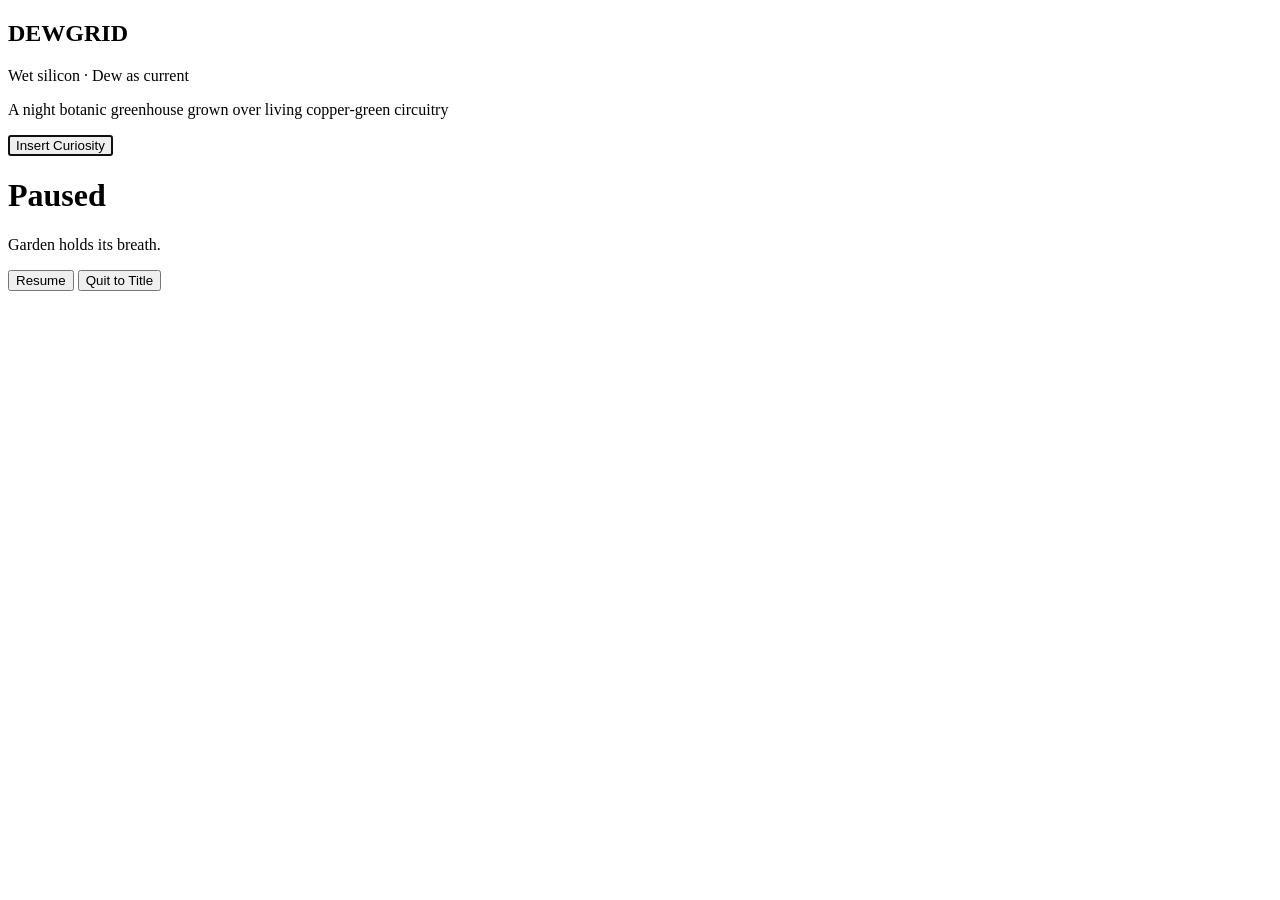
==== index.html @ 4c5e063b "feat: Dewgrid production public tree at repo root" ====
<!DOCTYPE html>
<html lang="en">
<head>
  <meta charset="UTF-8" />
  <meta name="viewport" content="width=device-width, initial-scale=1" />
  <title>Dewgrid</title>
  <link rel="preconnect" href="https://fonts.googleapis.com" />
  <link rel="preconnect" href="https://fonts.gstatic.com" crossorigin />
  <link href="https://fonts.googleapis.com/css2?family=Fraunces:opsz,wght@9..144,600&family=Spline+Sans+Mono:wght@400;600&display=swap" rel="stylesheet" />
  <link rel="stylesheet" href="css/tokens.css" />
  <link rel="stylesheet" href="css/styles.css" />
</head>
<body>
  <div id="app">
    <section id="attract" class="screen active" aria-label="Attract mode">
      <div class="attract-canvas" aria-hidden="true">
        <div class="attract-dot" style="top:18%;left:8%;animation-delay:0s"></div>
        <div class="attract-dot" style="top:52%;left:4%;animation-delay:1.8s;animation-duration:7s"></div>
        <div class="attract-dot" style="top:30%;left:0;animation-delay:3.2s;animation-duration:5.5s"></div>
        <div class="attract-dot" style="top:70%;left:12%;animation-delay:0.9s;animation-duration:8s"></div>
        <div class="dewnode-tease"></div>
      </div>
      <h1 class="wordmark">DEWGRID</h1>
      <p class="tagline">Wet silicon · Dew as current</p>
      <p>A night botanic greenhouse grown over living copper-green circuitry</p>
      <button type="button" class="btn primary" data-go="title">Insert Curiosity</button>
</section>

    <section id="title" class="screen" aria-label="Title" hidden>
      <div class="panel">
        <h1 class="wordmark" style="font-size:var(--text-size-40)">DEWGRID</h1>
        <h2>Dewnode awakens</h2>
        <p class="story">Deep in the dew-wet circuits, a leafy node named Dewnode stirs.
          Sap-sparks pulse through living traces. Four signal-wardens patrol the grid.
          Harvest the glow. Survive the chase. When a Sunburst flares - turn the hunt around.</p>
        <div class="btn-row">
          <button type="button" class="btn" data-go="attract">Back</button>
          <button type="button" class="btn" data-go="howto">How to Play</button>
          <button type="button" class="btn primary" data-go="game" data-start>Enter Grid</button>
        </div>
      </div>
    </section>

    <section id="howto" class="screen" aria-label="How to play" hidden>
      <div class="panel">
        <h1>How to Play</h1>
        <p>Move with <strong>Arrow keys</strong> or <strong>WASD</strong>. On touch devices, use the pad.</p>
        <p>Collect all <strong class="sap-label">sap-sparks</strong>. Grab a <strong class="sun-label">Sunburst</strong> to briefly reverse the chase.</p>
        <p>Side tunnels wrap left ↔ right. Pause with <strong>P</strong> or Esc.</p>
        <ul class="enemy-list">
          <li><span class="swatch seek" aria-hidden="true"></span><span><b class="seek-label">Seek</b> - locks onto Dewnode’s last known cell.</span></li>
          <li><span class="swatch weave" aria-hidden="true"></span><span><b class="weave-label">Weave</b> - zigzags lanes, prefers turns.</span></li>
          <li><span class="swatch nest" aria-hidden="true"></span><span><b class="nest-label">Nest</b> - circles a home node, then bursts out.</span></li>
          <li><span class="swatch dart" aria-hidden="true"></span><span><b class="dart-label">Dart</b> - rushes corridors, rarely turns mid-run.</span></li>
        </ul>
        <div class="btn-row">
          <button type="button" class="btn" data-go="title">Back</button>
          <button type="button" class="btn primary" data-go="game" data-start>Play</button>
        </div>
      </div>
    </section>

    <section id="game" class="screen" aria-label="Gameplay" hidden>
      <header class="hud" role="banner">
        <span>SCORE <b id="score">0</b></span>
        <span>WAVE <b id="wave">1</b></span>
        <span>LIVES <b id="lives">3</b></span>
      </header>
      <canvas id="maze" width="448" height="416" aria-label="Dewgrid maze"></canvas>
      <nav class="touch-pad" aria-label="Touch controls">
        <button type="button" class="btn u" data-dir="U" aria-label="Move up">▲</button>
        <button type="button" class="btn l" data-dir="L" aria-label="Move left">◀</button>
        <button type="button" class="btn r" data-dir="R" aria-label="Move right">▶</button>
        <button type="button" class="btn d" data-dir="D" aria-label="Move down">▼</button>
      </nav>
      <div class="btn-row game-chrome">
        <button type="button" class="btn" id="btn-pause">Pause</button>
        <button type="button" class="btn" data-go="title">Quit</button>
      </div>
    </section>

    <section id="levelup" class="screen" aria-label="Level clear" hidden>
      <div class="panel">
        <h1>Wave Cleared</h1>
        <p>Sap-sparks rewoven. The garden deepens…</p>
        <p>Next wave: <b id="next-wave">2</b></p>
        <button type="button" class="btn primary" id="btn-next-wave" data-go="game">Continue</button>
      </div>
    </section>

    <section id="lifelost" class="screen" aria-label="Life lost" hidden>
      <div class="panel">
        <h1 class="seek-label">Signal Severed</h1>
        <p>Dewnode fritzes - but the node still holds.</p>
        <p>Lives remaining: <b id="lives-left">2</b></p>
        <button type="button" class="btn primary" id="btn-retry" data-go="game">Reboot Node</button>
      </div>
    </section>

    <section id="gameover" class="screen" aria-label="Game over" hidden>
      <div class="panel">
        <h1>Grid Darkened</h1>
        <p>Final score: <b id="final-score">0</b></p>
        <p class="hs-board" id="hs-display">No scores yet. Be the first.</p>
        <div class="hs-field">
          <label for="hs-name">Tag (3 letters)</label>
          <input id="hs-name" maxlength="3" value="" autocomplete="off" spellcheck="false" />
          <p id="hs-error">Enter 1 to 3 letters (A–Z).</p>
        </div>
        <div class="btn-row">
          <button type="button" class="btn primary" id="btn-save-hs">Save High Score</button>
          <button type="button" class="btn" data-go="title" data-start>Title</button>
        </div>
      </div>
    </section>

    <div id="pause" class="overlay" role="dialog" aria-modal="true" aria-labelledby="pause-title" aria-hidden="true">
      <div class="panel">
        <h1 id="pause-title">Paused</h1>
        <p>Garden holds its breath.</p>
        <div class="btn-row">
          <button type="button" class="btn primary" id="btn-resume">Resume</button>
          <button type="button" class="btn" data-go="title">Quit to Title</button>
        </div>
      </div>
    </div>
  </div>
  <script src="js/screens.js"></script>
  <script src="js/maze.js"></script>
  <script src="js/render.js"></script>
  <script src="js/ai.js"></script>
  <script src="js/entities.js"></script>
  <script src="js/scores.js"></script>
  <script src="js/input.js"></script>
  <script src="js/audio.js"></script>
  <script src="js/loop.js"></script>
  <script src="js/main.js"></script>
</body>
</html>
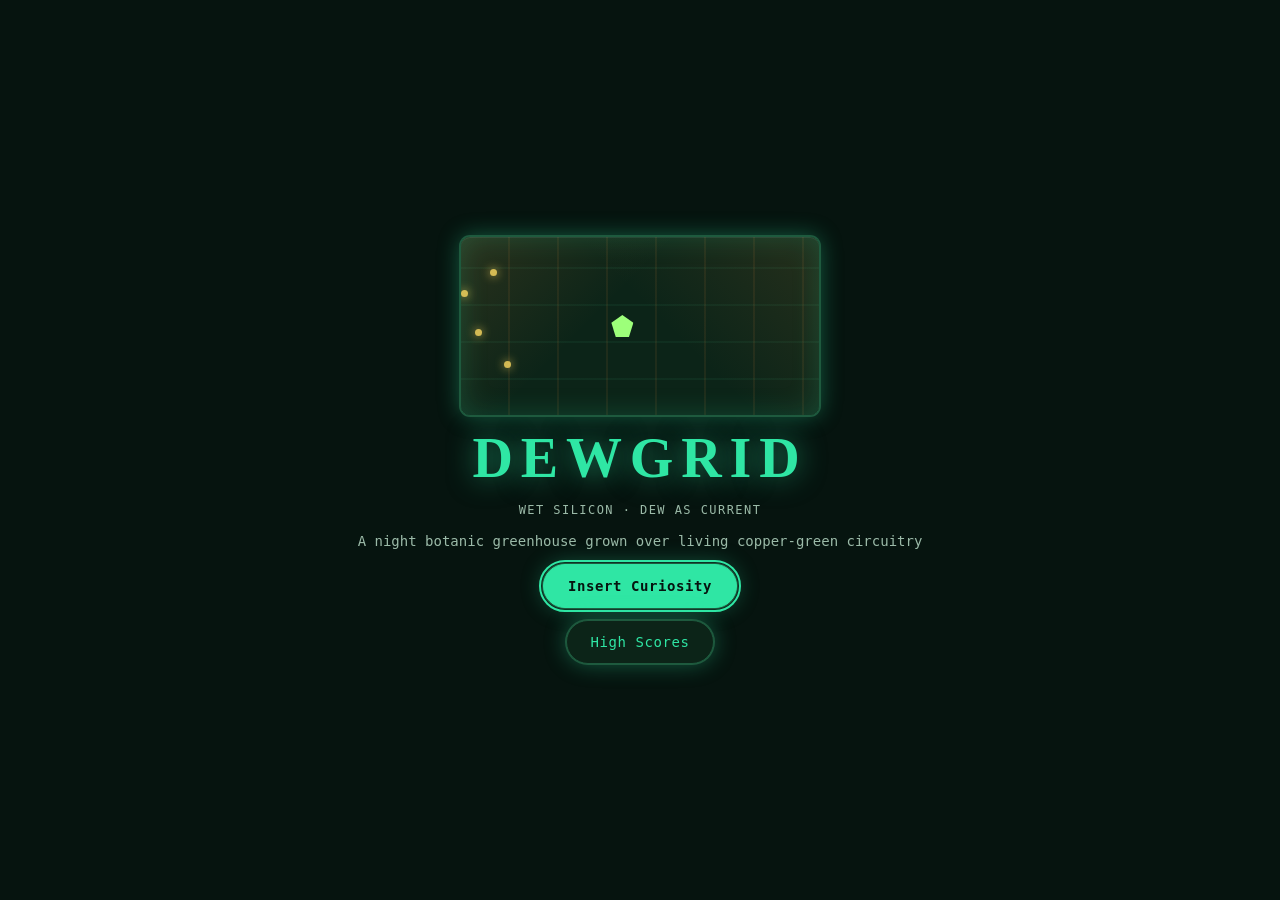
==== commit a0649b28: "feat: High Scores screen + forever local persistence copy" ====
--- a/index.html
+++ b/index.html
@@ -24,6 +24,7 @@
       <p class="tagline">Wet silicon · Dew as current</p>
       <p>A night botanic greenhouse grown over living copper-green circuitry</p>
       <button type="button" class="btn primary" data-go="title">Insert Curiosity</button>
+      <button type="button" class="btn" data-go="scores">High Scores</button>
 </section>
 
     <section id="title" class="screen" aria-label="Title" hidden>
@@ -36,6 +37,7 @@
         <div class="btn-row">
           <button type="button" class="btn" data-go="attract">Back</button>
           <button type="button" class="btn" data-go="howto">How to Play</button>
+          <button type="button" class="btn" data-go="scores">High Scores</button>
           <button type="button" class="btn primary" data-go="game" data-start>Enter Grid</button>
         </div>
       </div>
@@ -56,6 +58,18 @@
         <div class="btn-row">
           <button type="button" class="btn" data-go="title">Back</button>
           <button type="button" class="btn primary" data-go="game" data-start>Play</button>
+        </div>
+      </div>
+    </section>
+
+
+    <section id="scores" class="screen" aria-label="High scores" hidden>
+      <div class="panel">
+        <h1>High Scores</h1>
+        <p class="hs-forever">Scores stay forever in this browser (arcade cabinet style) until you clear site data for this site. No server. No expiry.</p>
+        <p class="hs-board" id="scores-board">No scores yet. Be the first.</p>
+        <div class="btn-row">
+          <button type="button" class="btn primary" data-go="title">Back</button>
         </div>
       </div>
     </section>
--- a/css/tokens.css
+++ b/css/tokens.css
@@ -0,0 +1,87 @@
+/* Dewgrid production design tokens — night botanic greenhouse over living copper-green circuitry.
+   Locked against APPROVED vibe. Component chrome lives in styles.css; this file is tokens only.
+   Contrast ratios documented vs peat #06140F unless noted. */
+
+:root {
+  /* —— Color: backgrounds —— */
+  --color-bg-peat: #06140F;
+  --color-bg-canopy: #0C2418;
+  --color-bg-panel: #102C1CEE;
+  --color-bg-tunnel: #04110C;
+
+  /* —— Color: foreground (contrast vs peat #06140F) —— */
+  --color-fg-dew: #E7FFF4;          /* contrastRatio: 17.95 */
+  --color-fg-muted: #9BBAA8;        /* contrastRatio: 8.96 */
+
+  /* —— Color: accents (contrast vs peat) —— */
+  --color-accent-circuit: #2FE6A4;  /* contrastRatio: 11.64 (peat-on-circuit also 11.64) */
+  --color-accent-sap: #F4D35E;      /* contrastRatio: 12.85 */
+  --color-accent-sunburst: #FF8A3D; /* contrastRatio: 8.03 */
+
+  /* —— Color: entities —— */
+  --color-player-leaf: #9DFF7A;     /* contrastRatio: 15.27 */
+  --color-enemy-seek: #FF5A73;      /* contrastRatio: 6.25 */
+  --color-enemy-weave: #5EC8FF;     /* contrastRatio: 10.03 */
+  --color-enemy-nest: #C084FC;      /* contrastRatio: 7.13 */
+  --color-enemy-dart: #FFCC4D;      /* contrastRatio: 12.56 */
+
+  /* —— Color: structure —— */
+  --color-wall-trace: #1E5A3E;
+  --color-wall-moss: #0A2A1C;
+  --color-copper: #B87333;          /* sparingly — traces, not body text */
+
+  /* —— Production a11y / chrome —— */
+  --color-focus-ring: #2FE6A4;      /* circuit mint; contrastRatio: 11.64 vs peat */
+  --color-error: #FF5A73;           /* contrastRatio: 6.25 vs peat — HS validation TEXT (never color-only) */
+  --color-error-bg: color-mix(in srgb, var(--color-error) 16%, var(--color-bg-peat));
+  --size-tap-min: 44px;
+  --focus-ring-width: 2px;
+  --focus-ring-offset: 2px;
+
+  /* —— Typography ——
+     fontLoading: Google Fonts CDN (Fraunces 600 + Spline Sans Mono) with Georgia / ui-monospace
+     fallbacks — fail open. Optional self-host later. */
+  --font-display: "Fraunces", Georgia, "Times New Roman", serif;
+  --font-ui: "Spline Sans Mono", ui-monospace, "Cascadia Code", monospace;
+  --font-weight-display: 600;
+
+  --text-size-12: 12px;
+  --text-size-14: 14px;
+  --text-size-16: 16px;
+  --text-size-20: 20px;
+  --text-size-28: 28px;
+  --text-size-40: 40px;
+  --text-size-56: 56px;
+
+  --letter-spacing-wordmark: 0.14em;
+
+  /* —— Space —— */
+  --space-4: 4px;
+  --space-8: 8px;
+  --space-12: 12px;
+  --space-16: 16px;
+  --space-24: 24px;
+  --space-32: 32px;
+  --space-48: 48px;
+
+  /* —— Radius —— */
+  --radius-chip: 2px;
+  --radius-panel: 10px;
+  --radius-pill: 999px;
+
+  /* —— Elevation (inner moss glow + circuit halo; no generic card drop-shadow) —— */
+  --elevation-moss-inner: inset 0 0 28px color-mix(in srgb, var(--color-accent-circuit) 18%, transparent),
+                          inset 0 1px 0 color-mix(in srgb, var(--color-fg-dew) 8%, transparent);
+  --elevation-circuit-halo: 0 0 0 1px var(--color-wall-trace),
+                            0 0 22px color-mix(in srgb, var(--color-accent-circuit) 35%, transparent);
+  --elevation-circuit-halo-bright: 0 0 0 1px var(--color-accent-circuit),
+                                   0 0 32px color-mix(in srgb, var(--color-accent-circuit) 55%, transparent);
+
+  /* —— Motion —— */
+  --motion-pulse-duration: 2400ms;
+  --motion-pulse-easing: ease-in-out;
+  --motion-drip-duration: 6000ms;
+  --motion-drip-easing: linear;
+  --motion-bob-duration: 1600ms;
+  --motion-bob-easing: ease-in-out;
+}
--- a/css/styles.css
+++ b/css/styles.css
@@ -0,0 +1,670 @@
+/* Dewgrid — production screen chrome. Tokens only from tokens.css.
+   No game-loop / canvas draw styles beyond #maze shell. Palette locked (no vibe re-gate). */
+
+*,
+*::before,
+*::after {
+  box-sizing: border-box;
+  margin: 0;
+  padding: 0;
+}
+
+html {
+  -webkit-text-size-adjust: 100%;
+  /* Zoom allowed: do not lock max-scale in CSS or viewport meta. */
+}
+
+html,
+body {
+  min-height: 100%;
+  height: 100%;
+  background: var(--color-bg-peat);
+  color: var(--color-fg-dew);
+  font-family: var(--font-ui);
+  font-size: var(--text-size-14);
+  overflow-x: hidden; /* no horizontal page scroll; prefer fluid layout */
+}
+
+body {
+  background-image:
+    radial-gradient(ellipse 80% 50% at 50% -10%, color-mix(in srgb, var(--color-accent-circuit) 12%, transparent), transparent 60%),
+    linear-gradient(160deg, transparent 40%, color-mix(in srgb, var(--color-copper) 8%, transparent) 70%, transparent 90%),
+    var(--color-bg-peat);
+  /* Allow text select on form fields; avoid aggressive user-select that breaks #hs-name */
+  -webkit-tap-highlight-color: transparent;
+}
+
+#app {
+  max-width: 640px;
+  margin: 0 auto;
+  min-height: 100%;
+  height: 100%;
+  display: flex;
+  flex-direction: column;
+  position: relative;
+  padding: var(--space-8);
+  width: 100%;
+}
+
+/* —— Screens —— */
+.screen {
+  display: none; /* inactive; SE adds hidden/inert */
+  flex-direction: column;
+  align-items: center;
+  justify-content: center;
+  flex: 1;
+  padding: var(--space-16) var(--space-8);
+  text-align: center;
+  gap: var(--space-12);
+  width: 100%;
+}
+
+.screen.active {
+  display: flex;
+}
+
+.panel {
+  background: var(--color-bg-panel);
+  border: 1px solid var(--color-wall-trace);
+  border-radius: var(--radius-panel);
+  box-shadow: var(--elevation-moss-inner), var(--elevation-circuit-halo);
+  padding: var(--space-24) var(--space-32);
+  max-width: 28rem;
+  width: 100%;
+}
+
+/* —— Type —— */
+.wordmark {
+  font-family: var(--font-display);
+  font-weight: var(--font-weight-display);
+  font-size: clamp(var(--text-size-40), 12vw, var(--text-size-56));
+  letter-spacing: var(--letter-spacing-wordmark);
+  color: var(--color-accent-circuit);
+  text-shadow: 0 0 28px color-mix(in srgb, var(--color-accent-circuit) 55%, transparent);
+  animation: sap-pulse var(--motion-pulse-duration) var(--motion-pulse-easing) infinite;
+  line-height: 1.1;
+}
+
+h1:not(.wordmark) {
+  font-family: var(--font-display);
+  font-weight: var(--font-weight-display);
+  font-size: var(--text-size-40);
+  letter-spacing: 0.06em;
+  color: var(--color-accent-circuit);
+}
+
+h2 {
+  font-family: var(--font-display);
+  font-weight: var(--font-weight-display);
+  font-size: var(--text-size-28);
+  color: var(--color-accent-sap);
+  letter-spacing: 0.04em;
+}
+
+p,
+li,
+label {
+  color: var(--color-fg-muted);
+  line-height: 1.5;
+  font-size: var(--text-size-14);
+}
+
+.story {
+  max-width: 28rem;
+  color: var(--color-fg-dew);
+  font-size: var(--text-size-14);
+}
+
+strong {
+  color: var(--color-fg-dew);
+  font-weight: 600;
+}
+
+.tagline {
+  font-size: var(--text-size-12);
+  letter-spacing: 0.12em;
+  text-transform: uppercase;
+  color: var(--color-fg-muted);
+}
+
+/* —— Focus ring (all interactive) —— */
+:focus {
+  outline: none;
+}
+
+:focus-visible {
+  outline: var(--focus-ring-width) solid var(--color-focus-ring);
+  outline-offset: var(--focus-ring-offset);
+}
+
+.btn:focus-visible,
+.touch-pad .btn:focus-visible,
+input#hs-name:focus-visible,
+button:focus-visible,
+a:focus-visible,
+[tabindex]:focus-visible {
+  outline: var(--focus-ring-width) solid var(--color-focus-ring);
+  outline-offset: var(--focus-ring-offset);
+}
+
+/* —— Buttons —— */
+.btn {
+  appearance: none;
+  border: 1px solid var(--color-wall-trace);
+  background: var(--color-bg-canopy);
+  color: var(--color-accent-circuit);
+  padding: var(--space-12) var(--space-24);
+  min-height: var(--size-tap-min);
+  min-width: var(--size-tap-min);
+  font-family: var(--font-ui);
+  font-size: var(--text-size-14);
+  letter-spacing: 0.04em;
+  cursor: pointer;
+  border-radius: var(--radius-pill);
+  box-shadow: var(--elevation-circuit-halo);
+  transition: box-shadow 0.2s ease, filter 0.2s ease, transform 0.1s ease;
+  display: inline-flex;
+  align-items: center;
+  justify-content: center;
+  gap: var(--space-4);
+}
+
+.btn:hover {
+  box-shadow: var(--elevation-circuit-halo-bright);
+  filter: brightness(1.08);
+}
+
+.btn:active {
+  transform: scale(0.97);
+}
+
+.btn.primary {
+  background: var(--color-accent-circuit);
+  color: var(--color-bg-peat);
+  border-color: var(--color-accent-circuit);
+  font-weight: 600;
+  min-height: var(--size-tap-min);
+}
+
+.btn-row {
+  display: flex;
+  flex-wrap: wrap;
+  gap: var(--space-8);
+  justify-content: center;
+  align-items: center;
+  margin-top: var(--space-8);
+  width: 100%;
+}
+
+/* —— HUD —— */
+.hud {
+  width: 100%;
+  max-width: 448px;
+  display: flex;
+  flex-wrap: wrap;
+  justify-content: space-between;
+  gap: var(--space-8);
+  font-family: var(--font-ui);
+  font-variant-numeric: tabular-nums;
+  color: var(--color-accent-sap);
+  font-size: var(--text-size-12);
+  letter-spacing: 0.08em;
+  padding: var(--space-4) var(--space-8);
+}
+
+.hud b,
+#score,
+#wave,
+#lives {
+  color: var(--color-fg-dew);
+  font-weight: 600;
+  font-size: var(--text-size-16);
+}
+
+/* —— Canvas shell —— */
+#maze {
+  background: var(--color-bg-tunnel);
+  border: 1px solid var(--color-wall-trace);
+  border-radius: var(--radius-panel);
+  box-shadow: var(--elevation-moss-inner), var(--elevation-circuit-halo);
+  image-rendering: auto;
+  max-width: 100%;
+  width: 100%;
+  height: auto;
+  touch-action: none;
+  display: block;
+}
+
+/* —— How-to enemy swatches —— */
+.enemy-list {
+  list-style: none;
+  text-align: left;
+  max-width: 26rem;
+  width: 100%;
+  margin: var(--space-8) 0;
+}
+
+.enemy-list li {
+  display: grid;
+  grid-template-columns: 28px 1fr;
+  gap: var(--space-12);
+  align-items: start;
+  margin: var(--space-8) 0;
+  color: var(--color-fg-dew);
+  font-size: var(--text-size-14);
+}
+
+.swatch {
+  width: 22px;
+  height: 22px;
+  margin-top: 2px;
+  border-radius: var(--radius-chip);
+}
+
+.swatch.seek {
+  background: var(--color-enemy-seek);
+  border-radius: 4px;
+}
+
+.swatch.weave {
+  background: var(--color-enemy-weave);
+  clip-path: polygon(50% 0, 100% 50%, 50% 100%, 0 50%);
+  border-radius: 0;
+}
+
+.swatch.nest {
+  background: var(--color-enemy-nest);
+  border-radius: 50%;
+}
+
+.swatch.dart {
+  background: var(--color-enemy-dart);
+  clip-path: polygon(0 40%, 70% 40%, 70% 0, 100% 50%, 70% 100%, 70% 60%, 0 60%);
+  border-radius: 0;
+}
+
+.seek-label { color: var(--color-enemy-seek); }
+.weave-label { color: var(--color-enemy-weave); }
+.nest-label { color: var(--color-enemy-nest); }
+.dart-label { color: var(--color-enemy-dart); }
+.sap-label { color: var(--color-accent-sap); }
+.sun-label { color: var(--color-accent-sunburst); }
+
+/* —— Attract —— */
+.attract-canvas {
+  width: min(360px, 90vw);
+  height: 180px;
+  background:
+    linear-gradient(135deg, color-mix(in srgb, var(--color-copper) 18%, transparent) 0%, transparent 40%),
+    linear-gradient(225deg, color-mix(in srgb, var(--color-copper) 12%, transparent) 10%, transparent 45%),
+    repeating-linear-gradient(
+      90deg,
+      transparent,
+      transparent 47px,
+      color-mix(in srgb, var(--color-copper) 22%, transparent) 48px,
+      transparent 49px
+    ),
+    repeating-linear-gradient(
+      0deg,
+      transparent,
+      transparent 35px,
+      color-mix(in srgb, var(--color-wall-trace) 40%, transparent) 36px,
+      transparent 37px
+    ),
+    var(--color-bg-canopy);
+  border: 1px solid var(--color-wall-trace);
+  border-radius: var(--radius-panel);
+  box-shadow: var(--elevation-moss-inner), var(--elevation-circuit-halo);
+  position: relative;
+  overflow: hidden;
+}
+
+.attract-dot {
+  position: absolute;
+  width: 7px;
+  height: 7px;
+  border-radius: 50%;
+  background: var(--color-accent-sap);
+  box-shadow: 0 0 10px var(--color-accent-sap);
+  animation: dew-drip var(--motion-drip-duration) var(--motion-drip-easing) infinite;
+  /* Reduced decorative blink vs prototype intensity — soft glow only */
+  opacity: 0.85;
+}
+
+.dewnode-tease {
+  position: absolute;
+  left: 42%;
+  top: 44%;
+  width: 22px;
+  height: 22px;
+  background: var(--color-player-leaf);
+  clip-path: polygon(50% 0, 100% 35%, 80% 100%, 20% 100%, 0 35%);
+  filter: drop-shadow(0 0 8px var(--color-player-leaf));
+  animation: leaf-bob var(--motion-bob-duration) var(--motion-bob-easing) infinite;
+}
+
+/* —— Pause overlay: full-screen dim, panel centered, above game —— */
+#pause.overlay,
+.overlay {
+  position: absolute;
+  inset: 0;
+  background: color-mix(in srgb, var(--color-bg-peat) 82%, transparent);
+  display: none;
+  flex-direction: column;
+  align-items: center;
+  justify-content: center;
+  gap: var(--space-12);
+  z-index: 20;
+  backdrop-filter: blur(3px);
+  padding: var(--space-16);
+}
+
+#pause.overlay.active,
+.overlay.active {
+  display: flex;
+}
+
+#pause .panel,
+.overlay .panel {
+  max-width: 20rem;
+  margin: 0 auto;
+}
+
+/* Optional Sunburst fullscreen strobe — disabled under reduced motion */
+.sunburst-strobe {
+  animation: sunburst-flash 400ms ease-in-out 2;
+  pointer-events: none;
+}
+
+@keyframes sunburst-flash {
+  0%, 100% { background-color: transparent; }
+  50% { background-color: color-mix(in srgb, var(--color-accent-sunburst) 22%, transparent); }
+}
+
+/* —— High score —— */
+.hs-field {
+  display: flex;
+  flex-direction: column;
+  align-items: center;
+  gap: var(--space-8);
+  width: 100%;
+}
+
+label[for="hs-name"] {
+  color: var(--color-fg-dew);
+  font-size: var(--text-size-14);
+}
+
+input#hs-name {
+  background: var(--color-bg-canopy);
+  border: 1px solid var(--color-wall-trace);
+  color: var(--color-fg-dew);
+  padding: var(--space-8) var(--space-12);
+  min-height: var(--size-tap-min);
+  font-family: var(--font-ui);
+  font-size: var(--text-size-16);
+  letter-spacing: 0.2em;
+  text-align: center;
+  text-transform: uppercase;
+  width: 8rem;
+  max-width: 100%;
+  border-radius: var(--radius-chip);
+  box-shadow: var(--elevation-moss-inner);
+  user-select: text;
+  -webkit-user-select: text;
+}
+
+input#hs-name:focus-visible {
+  box-shadow: var(--elevation-circuit-halo-bright);
+}
+
+input#hs-name.is-invalid {
+  border-color: var(--color-error);
+}
+
+#hs-error {
+  display: none;
+  color: var(--color-error);
+  background: var(--color-error-bg);
+  font-size: var(--text-size-12);
+  line-height: 1.4;
+  padding: var(--space-8) var(--space-12);
+  border-radius: var(--radius-chip);
+  border: 1px solid color-mix(in srgb, var(--color-error) 40%, transparent);
+  max-width: 20rem;
+  width: 100%;
+}
+
+#hs-error.is-invalid,
+input#hs-name.is-invalid + #hs-error,
+.is-invalid #hs-error {
+  display: block;
+}
+
+.hs-board,
+#hs-display {
+  color: var(--color-accent-sap);
+  font-size: var(--text-size-14);
+  min-height: 1.2em;
+  font-family: var(--font-ui);
+}
+
+#final-score {
+  color: var(--color-fg-dew);
+  font-weight: 600;
+}
+
+#next-wave,
+#lives-left {
+  color: var(--color-fg-dew);
+  font-weight: 600;
+}
+
+/* —— Touch pad ——
+   Always in DOM (UX). Visible at max-width 768px OR pointer:coarse.
+   Still occupies flow on 375. At 1280 fine pointer: hidden visually but remains in DOM. */
+.touch-pad {
+  display: none;
+  grid-template-columns: repeat(3, var(--size-tap-min));
+  grid-template-rows: repeat(3, var(--size-tap-min));
+  gap: var(--space-4);
+  margin-top: var(--space-8);
+  justify-content: center;
+  /* aria-label on pad buttons is SE markup — CSS cannot replace accessible names */
+}
+
+.touch-pad .btn {
+  padding: 0;
+  width: var(--size-tap-min);
+  height: var(--size-tap-min);
+  min-width: var(--size-tap-min);
+  min-height: var(--size-tap-min);
+  font-size: var(--text-size-16);
+  border-radius: var(--radius-chip);
+}
+
+.touch-pad [data-dir="U"],
+.touch-pad .u { grid-column: 2; grid-row: 1; }
+.touch-pad [data-dir="L"],
+.touch-pad .l { grid-column: 1; grid-row: 2; }
+.touch-pad [data-dir="R"],
+.touch-pad .r { grid-column: 3; grid-row: 2; }
+.touch-pad [data-dir="D"],
+.touch-pad .d { grid-column: 2; grid-row: 3; }
+
+@media (max-width: 768px), (pointer: coarse) {
+  .touch-pad {
+    display: grid;
+  }
+}
+
+/* —— Motion —— */
+@keyframes sap-pulse {
+  0%, 100% {
+    opacity: 1;
+    filter: brightness(1);
+    text-shadow: 0 0 28px color-mix(in srgb, var(--color-accent-circuit) 55%, transparent);
+  }
+  50% {
+    opacity: 0.92;
+    filter: brightness(1.08);
+    text-shadow: 0 0 36px color-mix(in srgb, var(--color-accent-circuit) 65%, transparent);
+  }
+}
+
+@keyframes dew-drip {
+  0% { transform: translate(0, 20px); opacity: 0.2; }
+  15% { opacity: 0.85; }
+  100% { transform: translate(300px, 120px); opacity: 0.15; }
+}
+
+@keyframes leaf-bob {
+  0%, 100% { transform: translateY(0); }
+  50% { transform: translateY(-7px); }
+}
+
+/* prefers-reduced-motion: freeze attract dots/tease; no screen fade; no sap-pulse;
+   no Sunburst fullscreen strobe. Canvas game loop stays on (SE owns rAF). */
+@media (prefers-reduced-motion: reduce) {
+  .wordmark,
+  .attract-dot,
+  .dewnode-tease,
+  .sunburst-strobe,
+  .btn,
+  .screen,
+  .overlay {
+    animation: none !important;
+    transition: none !important;
+  }
+
+  .wordmark {
+    opacity: 1;
+    filter: none;
+    text-shadow: 0 0 28px color-mix(in srgb, var(--color-accent-circuit) 55%, transparent);
+  }
+
+  .attract-dot {
+    opacity: 0.7;
+    transform: none;
+  }
+
+  .dewnode-tease {
+    transform: none;
+  }
+
+  .btn:active {
+    transform: none;
+  }
+}
+
+/* —— Responsive: 375 single column —— */
+@media (max-width: 480px) {
+  #app {
+    max-width: 100%;
+    padding: var(--space-4);
+  }
+
+  .screen {
+    padding: var(--space-12) var(--space-4);
+    justify-content: flex-start;
+  }
+
+  .panel {
+    padding: var(--space-16);
+  }
+
+  .hud {
+    max-width: 100%;
+  }
+
+  #maze {
+    max-width: 100%;
+  }
+
+  .btn-row {
+    flex-direction: column;
+    align-items: stretch;
+  }
+
+  .btn-row .btn {
+    width: 100%;
+  }
+
+  .touch-pad {
+    display: grid;
+  }
+
+  .wordmark {
+    font-size: var(--text-size-40);
+  }
+}
+
+/* Explicit 375-class narrow phones */
+@media (max-width: 375px) {
+  #app {
+    padding: var(--space-4);
+  }
+
+  .hud {
+    font-size: 11px;
+    gap: var(--space-4);
+  }
+
+  .panel {
+    padding: var(--space-12);
+  }
+}
+
+/* —— Responsive: 768 canvas centered; pad + Pause/Quit one row if space —— */
+@media (min-width: 768px) {
+  #app {
+    max-width: 720px;
+    padding: var(--space-16);
+  }
+
+  #game.screen.active {
+    justify-content: center;
+  }
+
+  #maze {
+    max-width: 448px;
+    margin-inline: auto;
+  }
+
+  #game .game-chrome,
+  #game .btn-row {
+    flex-direction: row;
+    flex-wrap: wrap;
+    justify-content: center;
+    align-items: center;
+    gap: var(--space-12);
+  }
+
+  /* When pad visible (coarse), keep pad + chrome on one visual band */
+  #game .touch-pad {
+    margin-top: var(--space-8);
+  }
+}
+
+/* —— Responsive: 1280 comfortable margins; canvas not forced huge —— */
+@media (min-width: 1280px) {
+  #app {
+    max-width: 800px;
+    padding: var(--space-32) var(--space-48);
+  }
+
+  #maze {
+    max-width: 448px;
+  }
+
+  /* Fine pointer desktop: pad stays in DOM but visually hidden; keyboard primary */
+  .touch-pad {
+    display: none;
+  }
+}
+
+@media (min-width: 1280px) and (pointer: coarse) {
+  .touch-pad {
+    display: grid;
+  }
+}
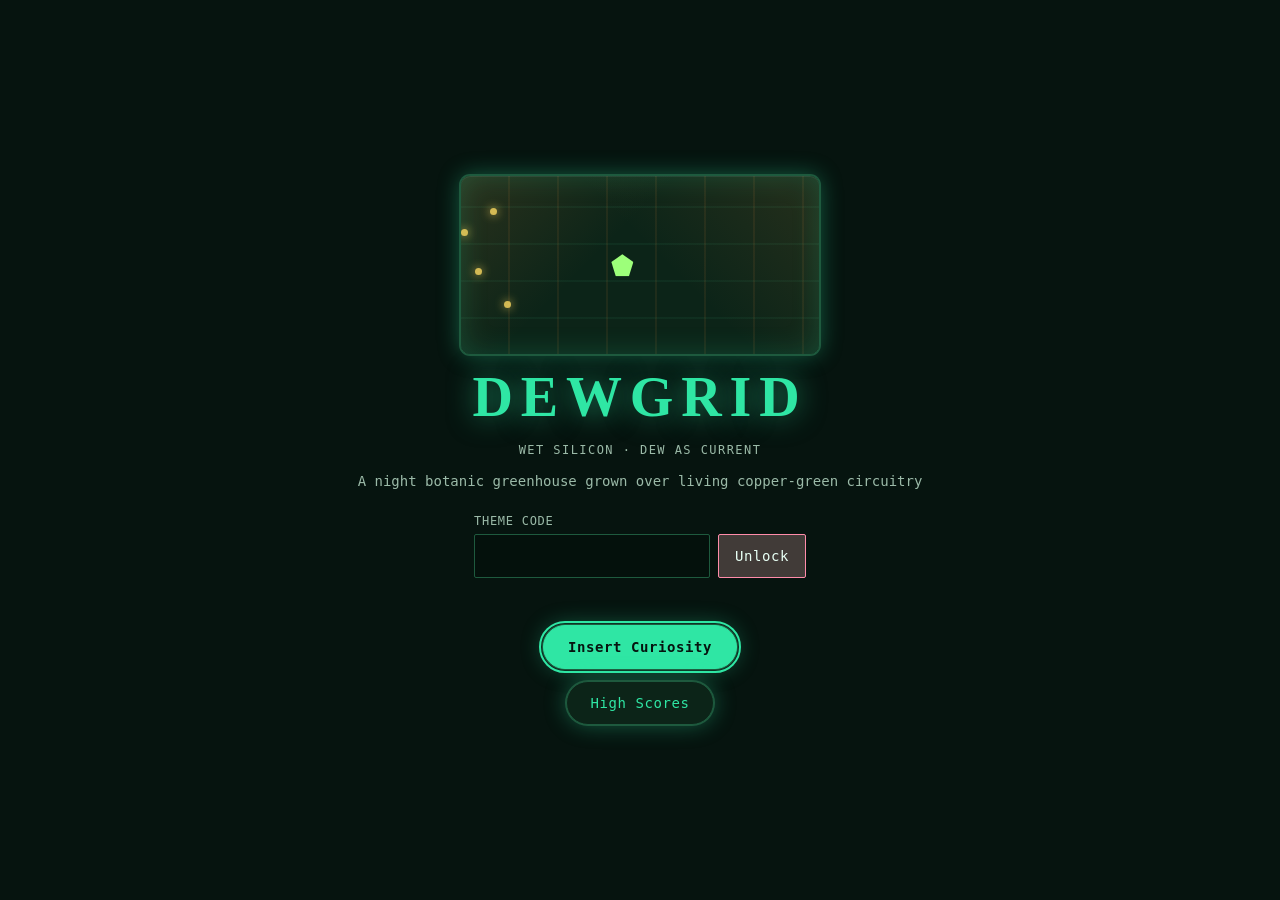
==== commit f8f9af3a: "feat(U7): wire HOTTUBTONY theme unlock, hot-tub power, cutscene Session code entry on Attract/Title;" ====
--- a/index.html
+++ b/index.html
@@ -9,6 +9,7 @@
   <link href="https://fonts.googleapis.com/css2?family=Fraunces:opsz,wght@9..144,600&family=Spline+Sans+Mono:wght@400;600&display=swap" rel="stylesheet" />
   <link rel="stylesheet" href="css/tokens.css" />
   <link rel="stylesheet" href="css/styles.css" />
+  <link rel="stylesheet" href="css/theme-hottubtony.css" />
 </head>
 <body>
   <div id="app">
@@ -23,6 +24,17 @@
       <h1 class="wordmark">DEWGRID</h1>
       <p class="tagline">Wet silicon · Dew as current</p>
       <p>A night botanic greenhouse grown over living copper-green circuitry</p>
+      <div id="theme-badge" class="theme-badge" hidden aria-label="Theme HOTTUBTONY active">HOTTUBTONY</div>
+      <form id="theme-code-form" class="theme-code-form" autocomplete="off" onsubmit="return false;">
+        <div class="theme-code-row">
+          <div class="theme-code-field">
+            <label for="theme-code">Theme code</label>
+            <input type="text" id="theme-code" class="theme-code-input" name="theme-code" maxlength="24" autocomplete="off" spellcheck="false" aria-describedby="theme-code-status" />
+          </div>
+          <button type="submit" id="btn-theme-unlock" class="btn-theme-unlock">Unlock</button>
+        </div>
+        <p id="theme-code-status" class="theme-code-status" role="status" aria-live="polite"></p>
+      </form>
       <button type="button" class="btn primary" data-go="title">Insert Curiosity</button>
       <button type="button" class="btn" data-go="scores">High Scores</button>
 </section>
@@ -34,6 +46,17 @@
         <p class="story">Deep in the dew-wet circuits, a leafy node named Dewnode stirs.
           Sap-sparks pulse through living traces. Four signal-wardens patrol the grid.
           Harvest the glow. Survive the chase. When a Sunburst flares - turn the hunt around.</p>
+        <div class="theme-badge" hidden aria-label="Theme HOTTUBTONY active">HOTTUBTONY</div>
+        <form class="theme-code-form" autocomplete="off" onsubmit="return false;">
+          <div class="theme-code-row">
+            <div class="theme-code-field">
+              <label for="theme-code-title">Theme code</label>
+              <input type="text" id="theme-code-title" class="theme-code-input" name="theme-code" maxlength="24" autocomplete="off" spellcheck="false" aria-describedby="theme-code-status-title" />
+            </div>
+            <button type="submit" class="btn-theme-unlock">Unlock</button>
+          </div>
+          <p id="theme-code-status-title" class="theme-code-status" role="status" aria-live="polite"></p>
+        </form>
         <div class="btn-row">
           <button type="button" class="btn" data-go="attract">Back</button>
           <button type="button" class="btn" data-go="howto">How to Play</button>
@@ -49,6 +72,7 @@
         <p>Move with <strong>Arrow keys</strong> or <strong>WASD</strong>. On touch devices, use the pad.</p>
         <p>Collect all <strong class="sap-label">sap-sparks</strong>. Grab a <strong class="sun-label">Sunburst</strong> to briefly reverse the chase.</p>
         <p>Side tunnels wrap left ↔ right. Pause with <strong>P</strong> or Esc.</p>
+        <p>Theme codes unlock on the title screens.</p>
         <ul class="enemy-list">
           <li><span class="swatch seek" aria-hidden="true"></span><span><b class="seek-label">Seek</b> - locks onto Dewnode’s last known cell.</span></li>
           <li><span class="swatch weave" aria-hidden="true"></span><span><b class="weave-label">Weave</b> - zigzags lanes, prefers turns.</span></li>
@@ -66,7 +90,7 @@
     <section id="scores" class="screen" aria-label="High scores" hidden>
       <div class="panel">
         <h1>High Scores</h1>
-        <p class="hs-forever">Scores stay forever in this browser (arcade cabinet style) until you clear site data for this site. No server. No expiry.</p>
+        <p class="hs-forever">Top 3 only. Scores stay forever in this browser (arcade cabinet style) until you clear site data for this site. No server. No expiry.</p>
         <p class="hs-board" id="scores-board">No scores yet. Be the first.</p>
         <div class="btn-row">
           <button type="button" class="btn primary" data-go="title">Back</button>
@@ -79,6 +103,7 @@
         <span>SCORE <b id="score">0</b></span>
         <span>WAVE <b id="wave">1</b></span>
         <span>LIVES <b id="lives">3</b></span>
+        <span id="hud-theme-badge" hidden aria-label="Theme HOTTUBTONY active">HOTTUBTONY</span>
       </header>
       <canvas id="maze" width="448" height="416" aria-label="Dewgrid maze"></canvas>
       <nav class="touch-pad" aria-label="Touch controls">
@@ -138,6 +163,12 @@
         </div>
       </div>
     </div>
+
+    <div id="cutscene" role="dialog" aria-modal="true" aria-label="Theme moment" aria-hidden="true" style="display: none">
+      <div class="cutscene-stage">
+        <canvas width="420" height="280" aria-hidden="true"></canvas>
+      </div>
+    </div>
   </div>
   <script src="js/screens.js"></script>
   <script src="js/maze.js"></script>
@@ -148,6 +179,8 @@
   <script src="js/input.js"></script>
   <script src="js/audio.js"></script>
   <script src="js/loop.js"></script>
+  <script src="js/cutscene.js"></script>
+  <script src="js/theme.js"></script>
   <script src="js/main.js"></script>
 </body>
 </html>
--- a/css/theme-hottubtony.css
+++ b/css/theme-hottubtony.css
@@ -0,0 +1,183 @@
+/* HOTTUBTONY theme accents + code UI + cutscene (production subset). */
+
+:root {
+  --color-theme-steam-rose: #FF8CAA;
+  --color-theme-bubble-cyan: #78E6FF;
+  --color-theme-tub-water: #14465A;
+  --color-theme-tub-rim: #1E5A3E;
+  --color-theme-badge-bg: color-mix(in srgb, var(--color-theme-steam-rose) 18%, var(--color-bg-canopy));
+  --color-theme-badge-fg: #E7FFF4;
+  --color-theme-status-ok: var(--color-accent-circuit);
+  --color-theme-status-fail: var(--color-error);
+  --elevation-theme-halo:
+    0 0 0 1px color-mix(in srgb, var(--color-theme-bubble-cyan) 55%, var(--color-wall-trace)),
+    0 0 24px color-mix(in srgb, var(--color-theme-steam-rose) 35%, transparent);
+}
+
+.theme-code-row {
+  display: flex;
+  flex-wrap: wrap;
+  gap: var(--space-8);
+  align-items: flex-end;
+  margin: var(--space-8) 0;
+  justify-content: center;
+  width: 100%;
+  max-width: 28rem;
+}
+
+.theme-code-field {
+  flex: 1 1 160px;
+  display: flex;
+  flex-direction: column;
+  gap: var(--space-4);
+  text-align: left;
+}
+
+.theme-code-field label {
+  font-size: var(--text-size-12);
+  color: var(--color-fg-muted);
+  letter-spacing: 0.06em;
+  text-transform: uppercase;
+}
+
+#theme-code,
+.theme-code-input {
+  min-height: var(--size-tap-min);
+  padding: var(--space-8) var(--space-12);
+  background: var(--color-bg-tunnel);
+  border: 1px solid var(--color-wall-trace);
+  border-radius: var(--radius-chip);
+  color: var(--color-fg-dew);
+  font-family: var(--font-ui);
+  font-size: var(--text-size-16);
+  letter-spacing: 0.08em;
+  width: 100%;
+}
+
+#theme-code:focus,
+.theme-code-input:focus {
+  outline: var(--focus-ring-width) solid var(--color-focus-ring);
+  outline-offset: var(--focus-ring-offset);
+  border-color: var(--color-theme-bubble-cyan);
+}
+
+#btn-theme-unlock,
+.btn-theme-unlock {
+  min-height: var(--size-tap-min);
+  min-width: var(--size-tap-min);
+  padding: var(--space-8) var(--space-16);
+  background: color-mix(in srgb, var(--color-theme-steam-rose) 22%, var(--color-bg-canopy));
+  border: 1px solid var(--color-theme-steam-rose);
+  border-radius: var(--radius-chip);
+  color: var(--color-fg-dew);
+  font-family: var(--font-ui);
+  font-size: var(--text-size-14);
+  cursor: pointer;
+  letter-spacing: 0.04em;
+}
+
+#btn-theme-unlock:focus,
+.btn-theme-unlock:focus {
+  outline: var(--focus-ring-width) solid var(--color-focus-ring);
+  outline-offset: var(--focus-ring-offset);
+}
+
+#theme-code-status,
+.theme-code-status {
+  min-height: 1.4em;
+  font-size: var(--text-size-14);
+  margin: 0 0 var(--space-8);
+  width: 100%;
+  max-width: 28rem;
+  text-align: center;
+}
+
+#theme-code-status.is-fail,
+.theme-code-status.is-fail {
+  color: var(--color-theme-status-fail);
+}
+
+#theme-code-status.is-ok,
+.theme-code-status.is-ok {
+  color: var(--color-theme-status-ok);
+}
+
+#theme-badge,
+.theme-badge,
+#hud-theme-badge {
+  display: none;
+  width: fit-content;
+  margin: 0 auto;
+  padding: var(--space-4) var(--space-12);
+  background: var(--color-theme-badge-bg);
+  color: var(--color-theme-badge-fg);
+  border: 1px solid var(--color-theme-bubble-cyan);
+  border-radius: var(--radius-pill);
+  font-family: var(--font-ui);
+  font-size: var(--text-size-12);
+  letter-spacing: 0.12em;
+}
+
+#theme-badge[data-active="true"],
+#theme-badge.is-active,
+.theme-badge[data-active="true"],
+.theme-badge.is-active,
+#hud-theme-badge[data-active="true"],
+#hud-theme-badge.is-active {
+  display: inline-block;
+}
+
+#hud-theme-badge {
+  margin: 0;
+  font-size: 10px;
+  letter-spacing: 0.08em;
+  padding: 2px 8px;
+}
+
+.hud #hud-theme-badge.is-active {
+  display: inline-block;
+}
+
+#cutscene {
+  position: fixed;
+  inset: 0;
+  z-index: 1000;
+  display: none;
+  align-items: center;
+  justify-content: center;
+  background: color-mix(in srgb, var(--color-bg-peat) 78%, transparent);
+  opacity: 0;
+  transition: opacity 200ms ease-out;
+}
+
+#cutscene.is-open {
+  display: flex;
+  opacity: 1;
+}
+
+#cutscene.is-fading {
+  opacity: 0;
+}
+
+#cutscene .cutscene-stage {
+  width: min(420px, 92vw);
+  height: min(280px, 50vh);
+  background: var(--color-bg-tunnel);
+  border: 1px solid var(--color-theme-steam-rose);
+  border-radius: var(--radius-panel);
+  box-shadow: var(--elevation-theme-halo);
+  overflow: hidden;
+  position: relative;
+}
+
+#cutscene canvas {
+  display: block;
+  width: 100%;
+  height: 100%;
+}
+
+@media (prefers-reduced-motion: reduce) {
+  #cutscene {
+    transition: none;
+  }
+}
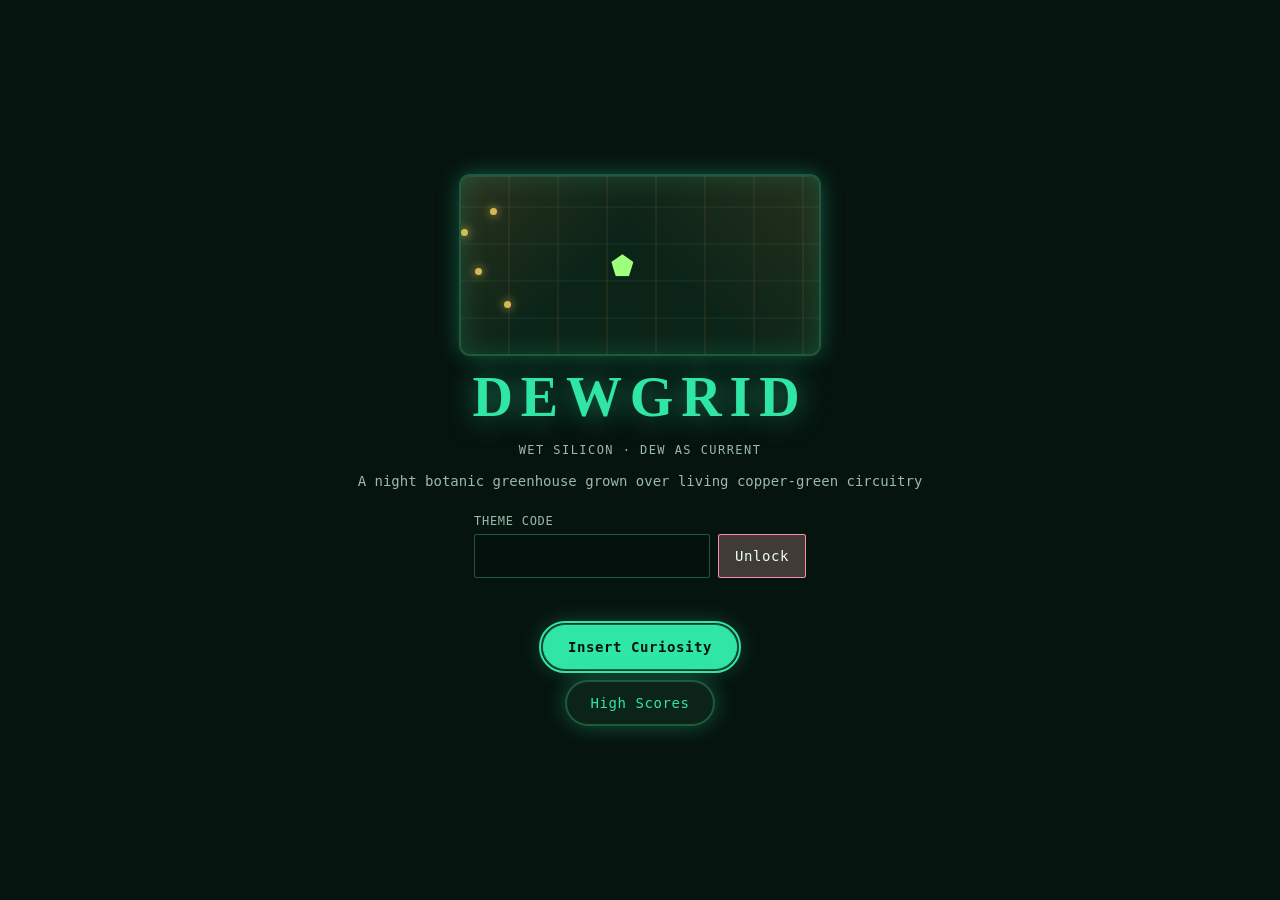
==== commit 8f9fd235: "fix(U8): main/entities/howto + theme CSS for unlock intro" ====
--- a/index.html
+++ b/index.html
@@ -69,10 +69,11 @@
     <section id="howto" class="screen" aria-label="How to play" hidden>
       <div class="panel">
         <h1>How to Play</h1>
-        <p>Move with <strong>Arrow keys</strong> or <strong>WASD</strong>. On touch devices, use the pad.</p>
-        <p>Collect all <strong class="sap-label">sap-sparks</strong>. Grab a <strong class="sun-label">Sunburst</strong> to briefly reverse the chase.</p>
-        <p>Side tunnels wrap left ↔ right. Pause with <strong>P</strong> or Esc.</p>
-        <p>Theme codes unlock on the title screens.</p>
+        <p><strong>Move:</strong> Arrow keys, <strong>WASD</strong>, or the on-screen pad.</p>
+        <p>Collect <strong class="sap-label">sap-sparks</strong>; clear them all to advance waves.</p>
+        <p>Grab a <strong class="sun-label">Sunburst</strong> (or a hot-tub when a theme is active) to briefly reverse the chase.</p>
+        <p>Side tunnels wrap left ↔ right. Pause with <strong>P</strong> or <strong>Esc</strong>.</p>
+        <p>Theme codes can be entered on Attract / Title. When <strong>HOTTUBTONY</strong> is active, powers are hot tubs — unlocking plays the tub moment, then starts a run.</p>
         <ul class="enemy-list">
           <li><span class="swatch seek" aria-hidden="true"></span><span><b class="seek-label">Seek</b> - locks onto Dewnode’s last known cell.</span></li>
           <li><span class="swatch weave" aria-hidden="true"></span><span><b class="weave-label">Weave</b> - zigzags lanes, prefers turns.</span></li>
@@ -164,6 +165,10 @@
       </div>
     </div>
 
+    <div id="theme-success-graphic" class="theme-success-graphic" hidden aria-hidden="true">
+      <div class="theme-success-ring" aria-hidden="true"></div>
+      <p class="theme-success-label">HOTTUBTONY</p>
+    </div>
     <div id="cutscene" role="dialog" aria-modal="true" aria-label="Theme moment" aria-hidden="true" style="display: none">
       <div class="cutscene-stage">
         <canvas width="420" height="280" aria-hidden="true"></canvas>
--- a/css/theme-hottubtony.css
+++ b/css/theme-hottubtony.css
@@ -119,11 +119,11 @@
 }
 
 #theme-badge[data-active="true"],
-#theme-badge.is-active,
+#theme-badge.is-active:not([hidden]),
 .theme-badge[data-active="true"],
-.theme-badge.is-active,
+.theme-badge.is-active:not([hidden]),
 #hud-theme-badge[data-active="true"],
-#hud-theme-badge.is-active {
+#hud-theme-badge.is-active:not([hidden]) {
   display: inline-block;
 }
 
@@ -181,3 +181,79 @@
     transition: none;
   }
 }
+
+
+/* Unlock success flash + brief graphic (Legal: opaque HOTTUBTONY token only). */
+.theme-code-status.is-success-flash {
+  animation: theme-status-pop 700ms ease-out;
+}
+
+@keyframes theme-status-pop {
+  0% { transform: scale(0.96); opacity: 0.4; }
+  40% { transform: scale(1.04); opacity: 1; }
+  100% { transform: scale(1); opacity: 1; }
+}
+
+.theme-badge.theme-success-burst,
+#theme-badge.theme-success-burst {
+  box-shadow: var(--elevation-theme-halo);
+  animation: theme-badge-burst 900ms ease-out;
+}
+
+@keyframes theme-badge-burst {
+  0% { transform: scale(0.9); filter: brightness(1.4); }
+  50% { transform: scale(1.08); }
+  100% { transform: scale(1); filter: none; }
+}
+
+.theme-success-graphic {
+  position: fixed;
+  inset: 0;
+  z-index: 950;
+  display: none;
+  align-items: center;
+  justify-content: center;
+  flex-direction: column;
+  pointer-events: none;
+  background: color-mix(in srgb, var(--color-bg-peat) 45%, transparent);
+}
+
+.theme-success-graphic.is-on {
+  display: flex;
+  animation: theme-success-fade 1100ms ease-out forwards;
+}
+
+.theme-success-ring {
+  width: 96px;
+  height: 96px;
+  border-radius: 50%;
+  border: 3px solid var(--color-theme-bubble-cyan);
+  box-shadow: var(--elevation-theme-halo);
+  background:
+    radial-gradient(circle at 50% 55%, var(--color-theme-tub-water) 0 42%, transparent 43%),
+    radial-gradient(circle at 50% 50%, var(--color-theme-tub-rim) 0 58%, transparent 59%);
+}
+
+.theme-success-label {
+  margin-top: var(--space-12);
+  font-family: var(--font-ui);
+  letter-spacing: 0.14em;
+  color: var(--color-theme-badge-fg);
+  font-size: var(--text-size-14);
+}
+
+@keyframes theme-success-fade {
+  0% { opacity: 0; }
+  15% { opacity: 1; }
+  70% { opacity: 1; }
+  100% { opacity: 0; }
+}
+
+@media (prefers-reduced-motion: reduce) {
+  .theme-code-status.is-success-flash,
+  .theme-badge.theme-success-burst,
+  #theme-badge.theme-success-burst,
+  .theme-success-graphic.is-on {
+    animation: none;
+  }
+}
